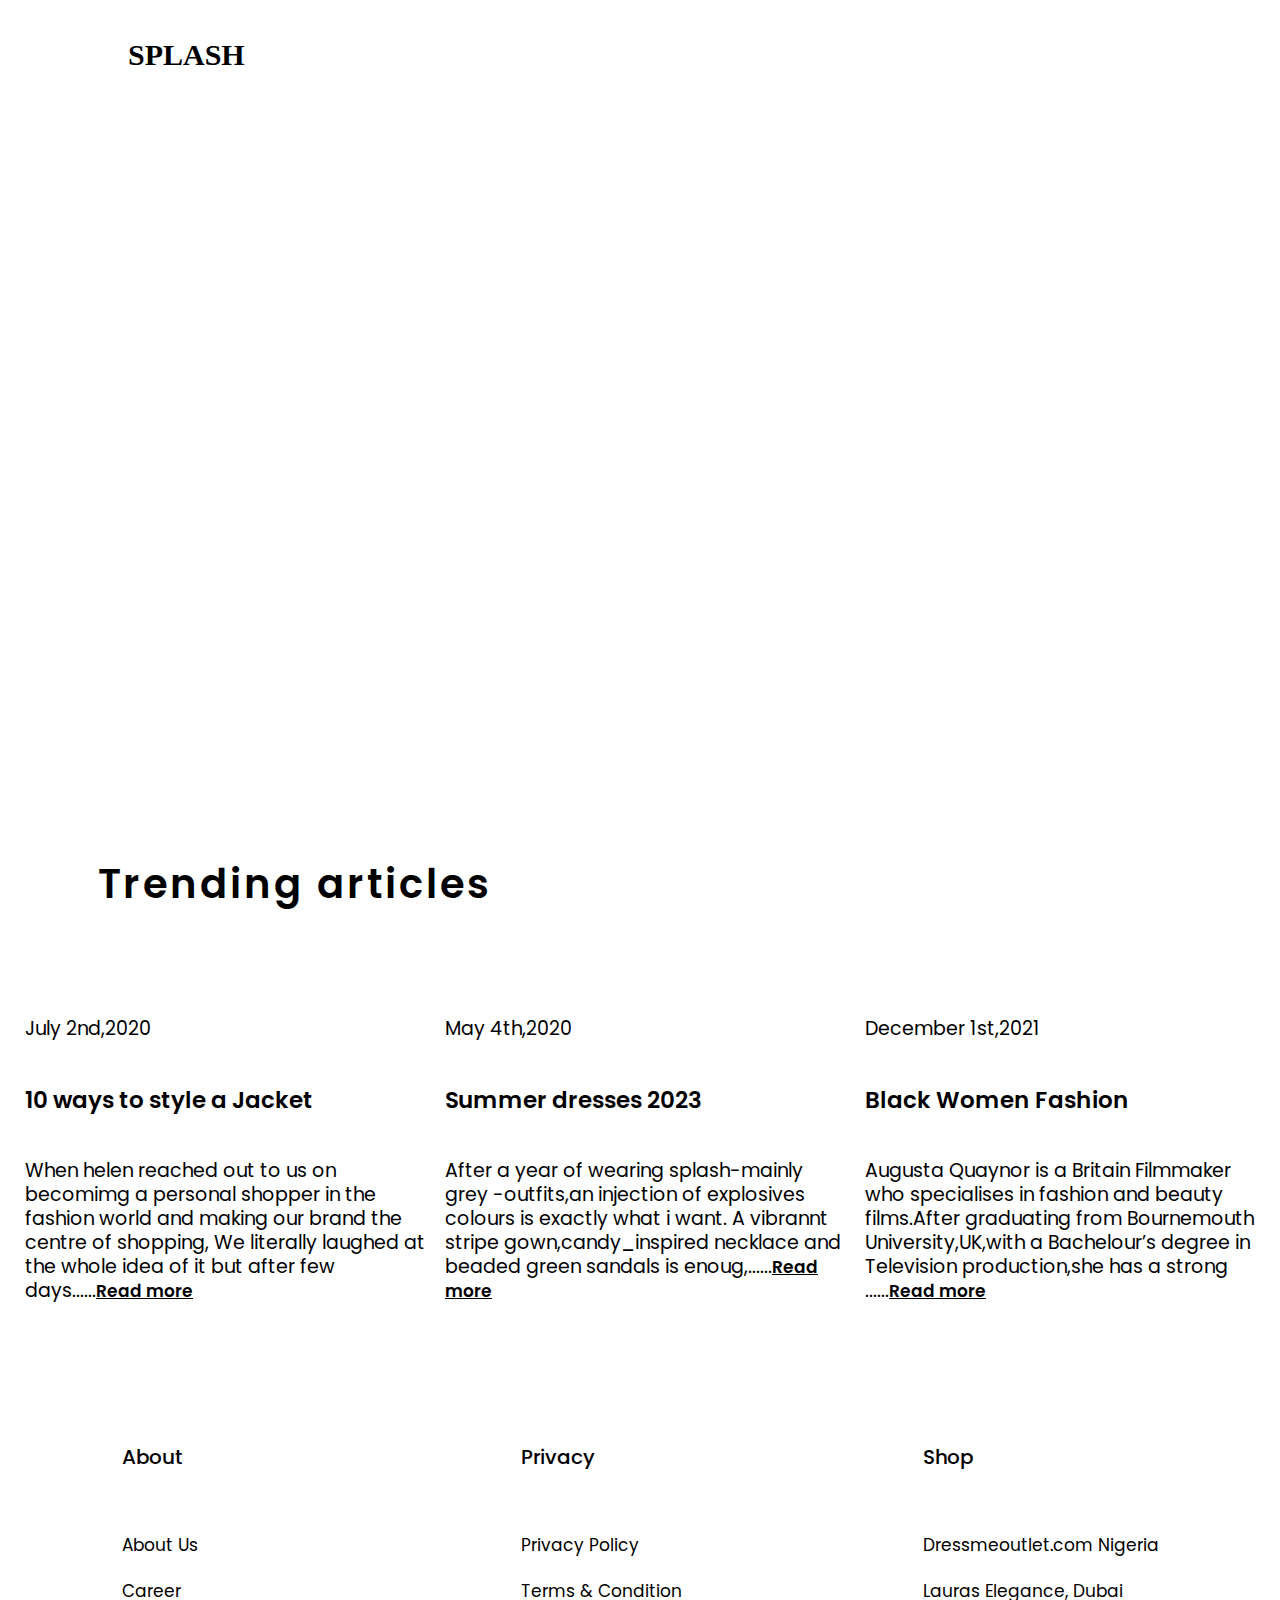
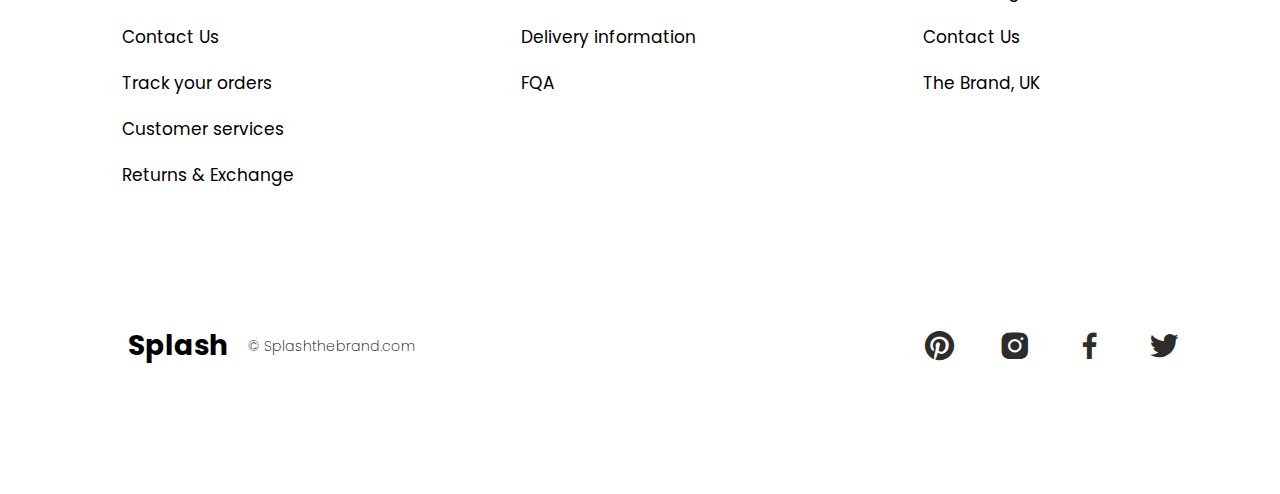
==== blog.html @ e36ddbaf "Add files via upload" ====
<!DOCTYPE html>
<html lang="en">
<head>
    <meta charset="UTF-8">
    <meta http-equiv="X-UA-Compatible" content="IE=edge">
    <meta name="viewport" content="width=device-width, initial-scale=1.0">
    <link rel="stylesheet" href="blog.css">
    <link href='https://unpkg.com/boxicons@2.1.4/css/boxicons.min.css' rel='stylesheet'>
    <link rel="preconnect" href="https://fonts.googleapis.com">
    <link rel="preconnect" href="https://fonts.gstatic.com" crossorigin>
    <link href="https://fonts.googleapis.com/css2?family=Barlow:wght@100;200;300;400;500;600;700;800;900&family=Poppins:ital,wght@0,100;0,200;0,300;0,400;0,500;0,600;0,700;0,800;0,900;1,700&display=swap" rel="stylesheet">
  

    <title>Blog</title>
</head>
<body>
    <div class="parent">
        
            <div class="nav-bar">
                <!-- nav bar --> 
                <div class="nav-logo">
                    <h3>SPLASH</h3>
                </div>
                <div class="hamburger" onclick="toggleMenu()">
                    <span></span>
                    <span></span>
                    <span></span>
                    <div class="menu" onclick="toggleMenu()">
                        <div class="menu-items">
                    <a href="index.html">Home</a>
                    <a href="shop.html">Shop</a>
                    <a href="blog.html">Blog</a>
                    <a href="about.html">About</a>
                    <a href="contactus.html">Contact Us</a>
                        </div>
            </div>
                <nav>
                   
                    <a href="index.html">Home</a>
                    <a href="shop.html">Shop</a>
                    <a href="blog.html" style="border-bottom: 2px solid #000;">Blog</a>
                    <a href="about.html">About</a>
                    <a href="contactus.html">Contact Us</a>
                </nav>
                <div class="nav-right">
                    <i class='bx bx-search'></i>
                    <i class='bx bx-cart'></i>
                </div>
                
                </div>
               
            </div>
            <div class="background-img">
            <div class="headline">
                <h1>Find Your Personal Style</h1>
                <p>Keeping up with the latest fashion trends isn’t the key to looking great. It’s staying true to your personal style.</p>
                <p class="pp">Personal style is all about playing with fashion to discover which clothes make you feel your best. Start with bold accessories and pops of color and then work on mixing and matching prints and textures.</p>
                <a href=""><button>Read Full Article</button></a>
            </div>
          
        <section class="article-section">
            <h2>Trending articles</h2>
            <div class="article">
                <div class="article-info">
                    <img src="blog/image 7.png" alt="">
                    <p>July 2nd,2020</p>
                    <h3>10 ways to style a Jacket</h3>
                    <p>When helen reached out to us on becomimg a 
                        personal shopper in the fashion world and 
                        making our brand the centre of shopping, We 
                        literally laughed at the whole idea of it but 
                        after few days......<a href="">Read more</a></p>

                </div>
                <div class="article-info">
                    <img src="blog/image6.png" alt="">
                    <p>May 4th,2020</p>
                    <h3>Summer dresses 2023</h3>
                    <p>After a year of wearing splash-mainly
                         grey -outfits,an injection of explosives
                          colours is exactly what i want. A vibrannt
                           stripe gown,candy_inspired necklace and 
                           beaded green sandals is enoug,......<a href="">Read more</a></p>
                   

                </div>
                <div class="article-info">
                    <img src="blog/image 8.png" alt="">
                    <p>December 1st,2021</p>
                    <h3>Black Women Fashion</h3>
                    <p>Augusta Quaynor is a Britain Filmmaker
                         who specialises in fashion and beauty
                          films.After graduating from Bournemouth
                           University,UK,with a Bachelour’s degree in Television production,she  has a strong ......<a href="">Read more</a></p>

                </div>


            </div>

        </section>

        
             <!-- footer -->
    <footer>
        <div class="footer-info">
        <div class="foot">
            <h3>About</h3>
            <span>
                <a href="">About Us</a>
                <a href="">Career</a>
                <a href="">Contact Us</a>
                <a href="">Track your orders</a>
                <a href="">Customer services</a>
                <a href="">Returns & Exchange</a>
            
            </span>
        </div>

        <div class="foot">
            <h3>Privacy</h3>
            <span>
                <a href="">Privacy Policy</a>
                <a href="">Terms & Condition</a>
                <a href="">Delivery information</a>
                <a href="">FQA</a>
                
            
            </span>
        </div>

        <div class="foot">
            <h3>Shop</h3>
            <span>
                <a href="">Dressmeoutlet.com Nigeria</a>
                <a href="">Lauras Elegance, Dubai</a>
                <a href="">Contact Us</a>
                <a href="">The Brand, UK</a>
                
            
            </span>
        </div>
        </div>
        <div class="foot2">
            <div class="Copyright">
            <h4>Splash</h4>
            <p>© Splashthebrand.com</p>
           </div>

           <div class="social">
            <i class='bx bxl-pinterest'></i>
            <i class='bx bxl-instagram-alt'></i>
            <i class='bx bxl-facebook'></i>
            <i class='bx bxl-twitter'></i>
           </div>

        </div>
    </footer>
        </div>




        <script>
            let hamburger = document.querySelector('.hamburger');
    let menu = document.querySelector('.menu');
    let isActive = false;

    function toggleMenu() {
      isActive = !isActive; // Toggle the active state

      hamburger.classList.toggle('active');
      menu.classList.toggle('active');

      if (isActive) {
        document.addEventListener('click', closeMenu);
      } else {
        document.removeEventListener('click', closeMenu);
      }
    }

    function closeMenu(event) {
      if (!menu.contains(event.target) && !hamburger.contains(event.target)) {
        isActive = false;
        hamburger.classList.remove('active');
        menu.classList.remove('active');
        document.removeEventListener('click', closeMenu);
      }
    }
        
        </script>
</body>
</html>
---- blog.css ----
* {
    margin: o;
    padding: 0;
    box-sizing: border-box;
}

.nav-bar {
    display: flex;
    align-items: center;
    justify-content: space-between;
    /* padding-top: 20px; */
    padding-left: 120px;
    padding-right: 120px;
}
.nav-logo h3 {
    color: #000;
    font-size: 30px;
}
nav {
    display: flex;
    justify-content: center;
    align-items: center;
    gap: 45px;
    color: #000;
    margin-right: 280px;
}
nav a {
    text-decoration: none;
    color: #000;
    font-weight: 350;
    font-family: 'Poppins', sans-serif;
    
}
.hamburger {
    display: none;
}
i {
    color: #000;
   font-size: 25px;
}
nav a:hover {
    border-bottom: 1px solid #000 ;
    transition: 0.9s;
    
   
}
.nav-right {
    display: flex;
    align-items: center;
    justify-content: center;
    gap: 50px;
}

.background-img {
    background-image: url(blog/image9.png);
    height: 120vh;
    background-size: cover;
    
   
}


.headline {
    display: flex;
    flex-direction: column;
    justify-content: center;
    align-items: start;
    padding-top: 70px;
    gap: 8px;
    padding-left: 80px;
}
.headline h1 {
    font-size: 60px;
    font-weight: 300;
    color: #fff;
    font-family: 'Poppins', sans-serif;
}
.headline button {
    width: 240px;
    height: 75px;
    color: #fff;
    background: transparent;
    border: 0.6px solid #fff;
    cursor: pointer;
    font-family: 'Poppins', sans-serif;
    font-size: 19px;
    font-weight: 400;
}
.headline p {
    font-size: 22px;
    font-family: 'Poppins', sans-serif;
    font-weight: 330;
    color: #fff;
    width: 750px;
}

.headline .pp {
    font-size: 22px;
    font-family: 'Poppins', sans-serif;
    font-weight: 330;
    color: #fff;
    width: 797px;
}
.article-section {
    margin-top: 160px;
}
.article-section h2 {
    font-size: 40px;
    font-family: 'Poppins', sans-serif;
    font-weight: 510;
    padding-left: 90px;
    padding-bottom: 50px;
    letter-spacing: 3px;
}
.article {
    display: flex;
    justify-content: center;
    margin: 0 ;
    padding: 0;
    align-items: flex-start;
    width: 100%;
    gap: 20px;
    padding-left: 90px;
    padding-right: 80px;
  
}

.article-info {
    display: flex;
    
    flex-direction: column;
    justify-content: center;
    width: 100%;
    align-self: flex-start;
  
}

.article-info img {
    width: 100%;
   
}
.article-info h3 {
    font-family: 'Poppins', sans-serif;
    font-size: 23px;
    font-weight: 600;
}
.article-info p {
    width: 400px;
    font-family: 'Poppins', sans-serif;
    font-size: 19px;
    font-weight: 400;
    line-height: 24px;
}
.article-info a {
    color: #000;
    font-family: 'Poppins', sans-serif;
    font-size: 17px;
    font-weight: 600;
}








footer {
    margin-top: 100px;
    padding-bottom: 90px;
}

.footer-info {
display: flex;

justify-content: center;
justify-content: space-around;
align-items: start;
}

.foot {
    display: flex;
    flex-direction: column;
    justify-content: center;
    align-items: start;
    gap: 40px;
}

.foot span {
    display: flex;
    flex-direction: column;
    justify-content: center;
    align-items: start;
    gap: 20px;
    
}
.foot h3 {
    font-size: 20px;
    font-weight: 450;
    font-family: 'Poppins', sans-serif;

}
.foot span a {
    text-decoration: none;
    color: #000;
    font-family: 'Poppins', sans-serif;
    font-size: 17px;
}
.foot2 {
    display: flex;
    justify-content: space-between;
    align-items: center;
    padding-left: 120px;
    padding-right: 90px;
    padding-top: 100px;
}
.Copyright {
    display: flex;
    justify-content: center;
    align-items: center;
    gap: 20px;
}
.Copyright p {
    width: 380px;
    font-family: 'Poppins', sans-serif;
    font-weight: 200;
    line-height: 20px;
    font-size: 14px;
}
.Copyright h4 {
    font-size: 28px;
    font-family: 'Poppins', sans-serif;

}
.social {
    display: flex;
    justify-content: center;
    align-items: center;
    gap: 40px;
}

 .social i {
    color: #2e2b2b;
    font-size: 35px;
    font-weight: 200;
    font-family: 'Poppins', sans-serif;
}




@media (max-width: 1000px){


    * {
        margin: 0;
        padding: 0;
        box-sizing: border-box;
       
    }

    body {
        overflow-x: hidden;
    }


    .background-img {
        background-image: url(blog/image9.png);
        height: 400px;
        background-size: cover;
        background-position-x: center;
        width: 100%;

    }
    nav {
        display: none;
    }
    
    .nav-bar {
        display: flex;
        align-items: center;
        justify-content: center;
        padding-top: 10px;
        gap: 300px;
       
    
    }
    .nav-logo h3 {
        color: #000;
        font-size: 25px;
        font-family: 'Poppins', sans-serif;
        
       
    }
    
    .nav-right {
        display: none;
       
    }
    .hamburger {
        display: flex;
        flex-direction: column;
        align-items: center;
        justify-content: center;
        gap: 0px;
        cursor: pointer;
        
    }
    
        
    .hamburger span {
        display: block;
        width: 28px;
        height: 2px;
        background-color: #000;
        margin-bottom: 5px;
        transition: transform 0.3s, background-color 0.3s;
      }
    
      .hamburger.active span:nth-child(1) {
        transform: rotate(45deg) translate(4px, 5px);
      }
    
      .hamburger.active span:nth-child(2) {
        opacity: 0;
      }
    
      .hamburger.active span:nth-child(3) {
        transform: rotate(-45deg) translate(4px, -5px);
      }
         
        
    
        
        .menu {
            display: flex;
            position: absolute;
            top: 0;
            left: 4%;
            width: 94%;
             height: 0;
             background-color: #6b6262;
             z-index: 999;
             transition: .10s; 
             margin-top: 60px;
             overflow: hidden;
            
        }
    
        .menu .active{
            display: flex;
            justify-content: center;
            align-items: center;
           
            
        }
          .active {
            display: flex;
            height: 50%;
            transition: 1s; 
          }
          .menu-items {
            display: flex;
            flex-direction: column;
            justify-content: center;
            align-items: center;
            gap: 25px;
            width: 100%;
          }
          .menu-items a {
            text-decoration: none;
            color: #fff;
            font-size: 20px;
            font-weight: 300;
            font-family: 'Poppins', sans-serif;
            border-bottom: 1px solid #fff;
            
          }


          .headline {
            display: flex;
            flex-direction: column;
            justify-content: center;
            align-items: start;
            padding-top: 50px;
            gap: 20px;
            padding-left: 20px;
        }
        .headline h1 {
            font-size: 25px;
            font-weight: 300;
            color: #fff;
            font-family: 'Poppins', sans-serif;
        }
        .headline button {
            width: 130px;
            height: 40px;
            color: #fff;
            background: transparent;
            border: 0.6px solid #fff;
            cursor: pointer;
            font-family: 'Poppins', sans-serif;
            font-size: 14px;
            font-weight: 400;
        }
        .headline p {
            font-size: 15px;
            font-family: 'Poppins', sans-serif;
            font-weight: 330;
            color: #fff;
            width: 390px;
           
        }
        
        .headline .pp {
            font-size: 15px;
            font-family: 'Poppins', sans-serif;
            font-weight: 330;
            color: #fff;
            width: 400px;
        }
        .article-section {
            margin-top: 140px;
        }
        .article-section h2 {
            font-size: 30px;
            font-family: 'Poppins', sans-serif;
            font-weight: 510;
            padding-left: 90px;
            padding-bottom: 50px;
            letter-spacing: 3px;
        }
        .article {
            display: flex;
            justify-content: center;
            flex-direction: column;
            margin: 0 ;
            padding: 0;
            align-items: flex-start;
            width: 100%;
            gap: 20px;
            padding-left: 90px;
            padding-right: 80px;
          
        }
        
        .article-info {
            display: flex;
            align-items: center;
            flex-direction: column;
            justify-content: center;
            
            width: 100%;
          
          
        }
        
        .article-info img {
            width: 400px;
            height: 400px;
           
        }
        .article-info h3 {
            font-family: 'Poppins', sans-serif;
            font-size: 20px;
            font-weight: 600;
            
        }
        .article-info p {
            width: 400px;
            font-family: 'Poppins', sans-serif;
            font-size: 17px;
            font-weight: 400;
            line-height: 24px;
        }
        .article-info a {
            color: #000;
            font-family: 'Poppins', sans-serif;
            font-size: 14px;
            font-weight: 600;
        }
        
        
        footer {
            padding-bottom: 90px;
            display: flex;
            flex-wrap: wrap;
            justify-content: center;
            align-items: start;
            padding-top: 50px;
            
        }
        
        .footer-info {
        display: flex;
        gap: 50px;
        justify-content: center;
        justify-content: center;
        align-items: start;
        padding-left: 20px;
        padding-right: 20px;
        }
        
        .foot {
            display: flex;
            justify-content: center;
            align-items: start;
            gap: 40px;
            padding-bottom: 40px;
        }
        
        .foot span {
            display: flex;
            justify-content: center;
            align-items: start;
            gap: 13px;
            
        }
        .foot h3 {
            font-size: 20px;
            font-weight: 450;
            font-family: 'Poppins', sans-serif;
        
        }
        .foot span a {
            text-decoration: none;
            color: #000;
            font-family: 'Poppins', sans-serif;
            font-size: 15px;
        }
        .foot2 {
            display: flex;
            justify-content: center;
            flex-direction: column;
            align-items: center;
            margin-right: 230px;
            padding-top: 60px;
        }
        .Copyright {
            display: flex;
            justify-content: center;
            align-items: center;
            gap: 20px;
            padding-left: 240px;
            padding-bottom: 20px;
        }
        .Copyright p {
            width: 380px;
            font-family: 'Poppins', sans-serif;
            font-weight: 200;
            line-height: 20px;
            font-size: 14px;
        }
        .Copyright h4 {
            font-size: 28px;
            font-family: 'Poppins', sans-serif;
        
        }
        .social {
            display: flex;
            justify-content: center;
            align-items: center;
            gap: 40px;
        }
        
         .social i {
            color: #2e2b2b;
            font-size: 35px;
            font-weight: 200;
            font-family: 'Poppins', sans-serif;
        }
        
        
        }
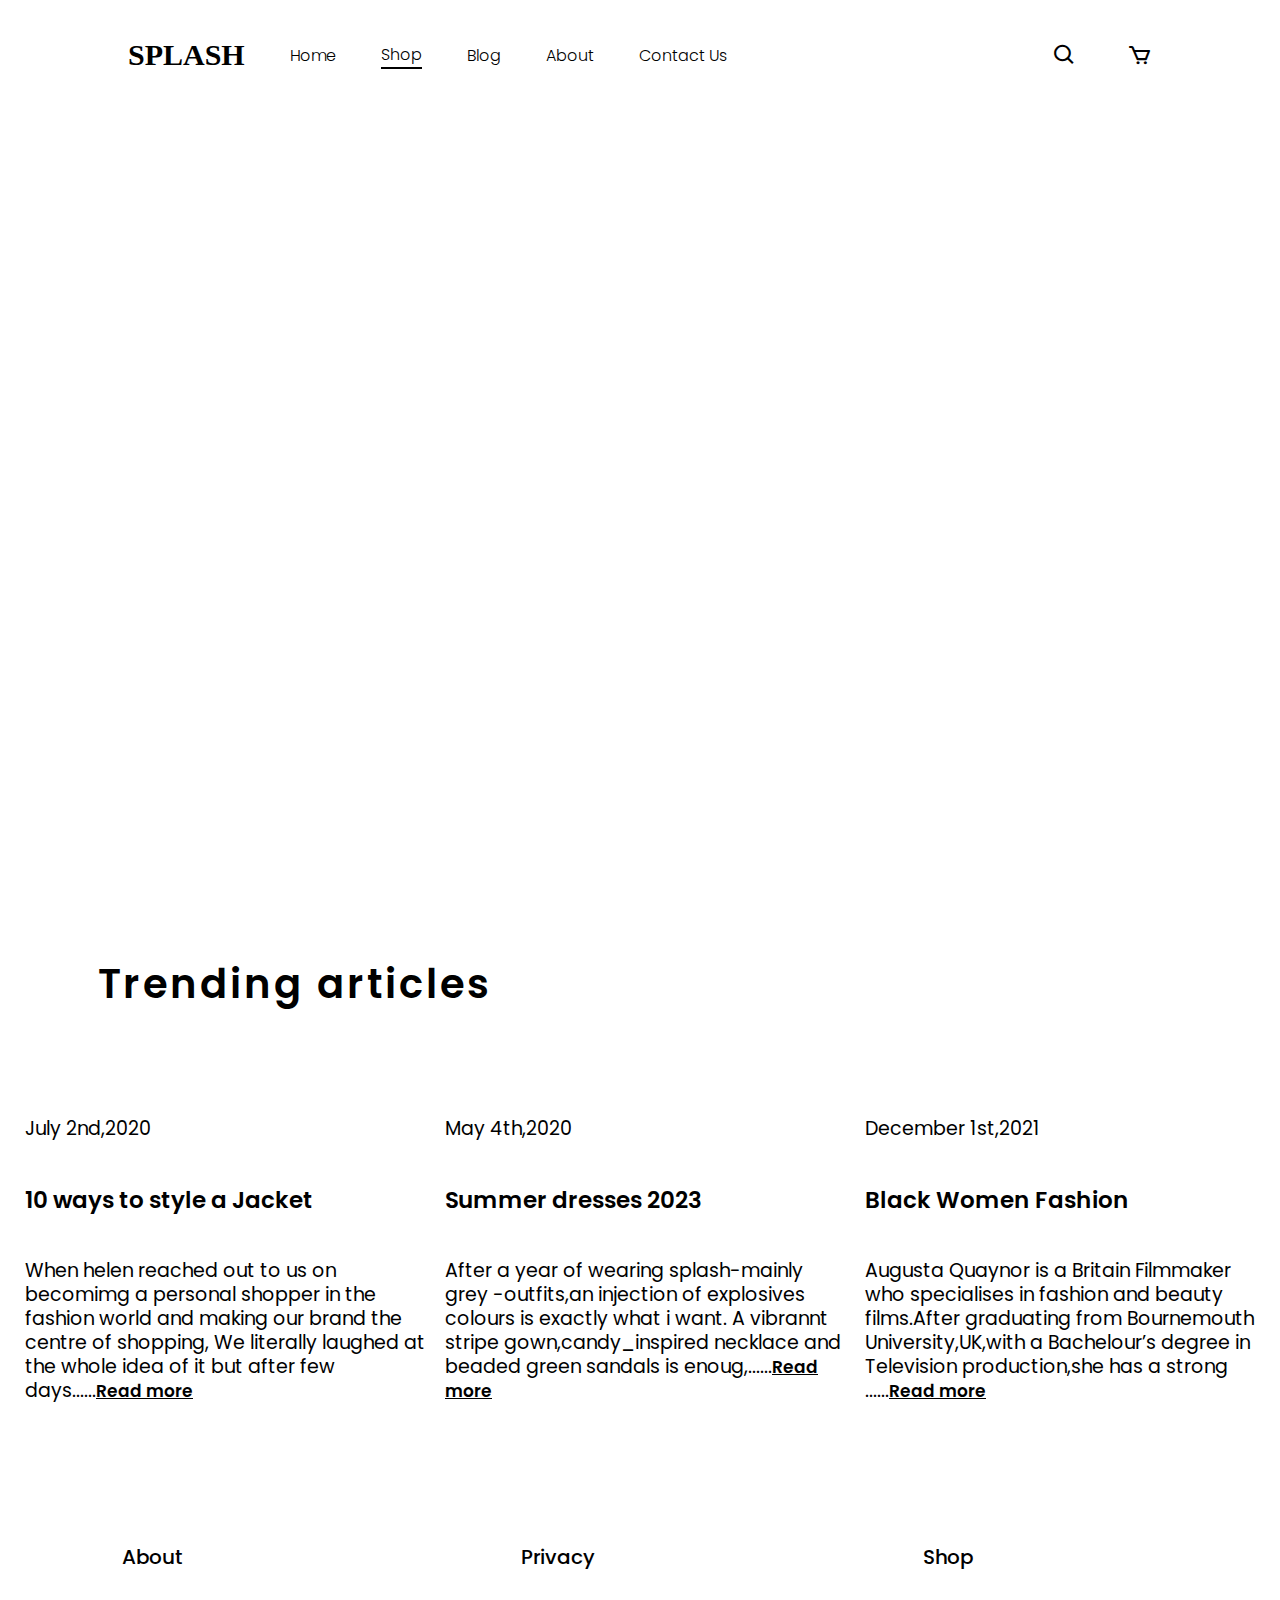
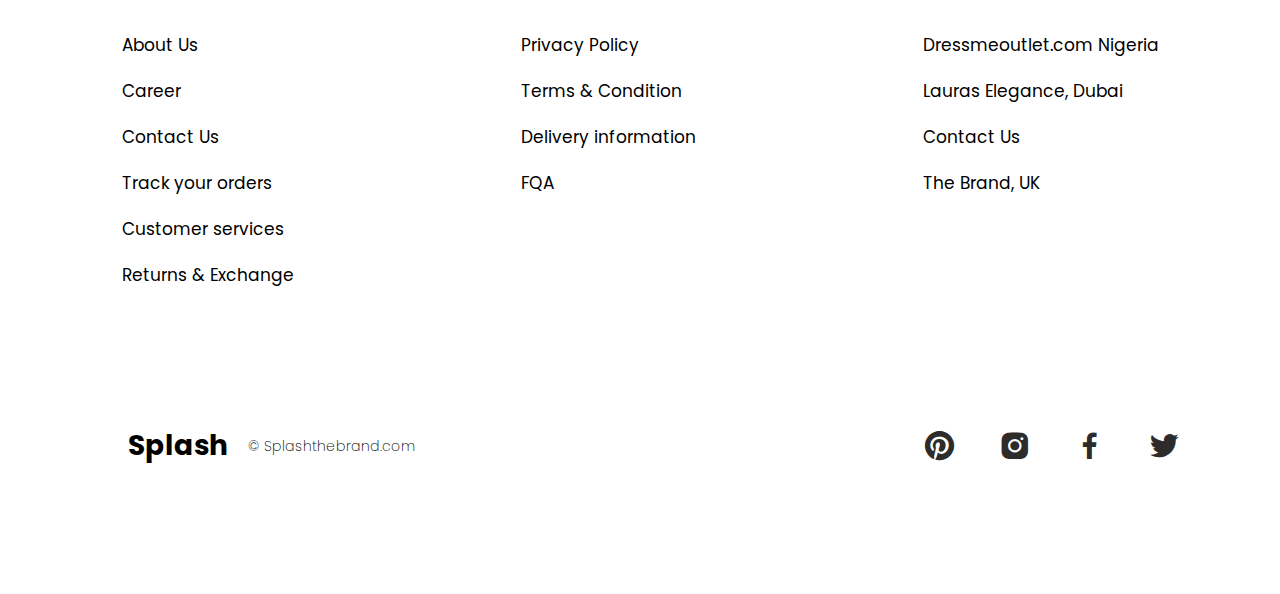
==== commit 20986288: "Add files via upload" ====
--- a/blog.html
+++ b/blog.html
@@ -15,41 +15,49 @@
 </head>
 <body>
     <div class="parent">
-        
-            <div class="nav-bar">
-                <!-- nav bar --> 
-                <div class="nav-logo">
-                    <h3>SPLASH</h3>
-                </div>
-                <div class="hamburger" onclick="toggleMenu()">
-                    <span></span>
-                    <span></span>
-                    <span></span>
-                    <div class="menu" onclick="toggleMenu()">
-                        <div class="menu-items">
-                    <a href="index.html">Home</a>
-                    <a href="shop.html">Shop</a>
-                    <a href="blog.html">Blog</a>
-                    <a href="about.html">About</a>
-                    <a href="contactus.html">Contact Us</a>
-                        </div>
-            </div>
-                <nav>
-                   
-                    <a href="index.html">Home</a>
-                    <a href="shop.html">Shop</a>
-                    <a href="blog.html" style="border-bottom: 2px solid #000;">Blog</a>
-                    <a href="about.html">About</a>
-                    <a href="contactus.html">Contact Us</a>
-                </nav>
-                <div class="nav-right">
-                    <i class='bx bx-search'></i>
-                    <i class='bx bx-cart'></i>
-                </div>
-                
-                </div>
+    
+
+        <div class="nav-bar">
+            <!-- nav bar --> 
+            <div class="nav-logo">
+                
+                <h3>SPLASH</h3>
+            
+
+            </div>
+            <nav>
                
-            </div>
+                <a href="index.html">Home</a>
+                <a href="shop.html" style="border-bottom: 2px solid #000;">Shop</a>
+                <a href="blog.html">Blog</a>
+                <a href="about.html">About</a>
+                <a href="contactus.html">Contact Us</a>
+            </nav>
+            
+            <div class="nav-right">
+                <i class='bx bx-search'></i>
+                <i class='bx bx-cart'></i>
+                
+            </div>
+            <div class="hamburger" onclick="toggleMenu()">
+                <span></span>
+                <span></span>
+                <span></span>
+                <div class="menu" onclick="toggleMenu()">
+                    <div class="menu-items">
+                <a href="index.html">Home</a>
+                <a href="shop.html">Shop</a>
+                <a href="blog.html">Blog</a>
+                <a href="about.html">About</a>
+                <a href="contactus.html">Contact Us</a>
+                    </div>
+            </div>
+           
+        </div>
+       
+</div>
+       
+            
             <div class="background-img">
             <div class="headline">
                 <h1>Find Your Personal Style</h1>
--- a/blog.css
+++ b/blog.css
@@ -8,7 +8,6 @@
     display: flex;
     align-items: center;
     justify-content: space-between;
-    /* padding-top: 20px; */
     padding-left: 120px;
     padding-right: 120px;
 }
@@ -102,7 +101,7 @@
     width: 797px;
 }
 .article-section {
-    margin-top: 160px;
+    margin-top: 260px;
 }
 .article-section h2 {
     font-size: 40px;
@@ -111,6 +110,7 @@
     padding-left: 90px;
     padding-bottom: 50px;
     letter-spacing: 3px;
+    
 }
 .article {
     display: flex;
